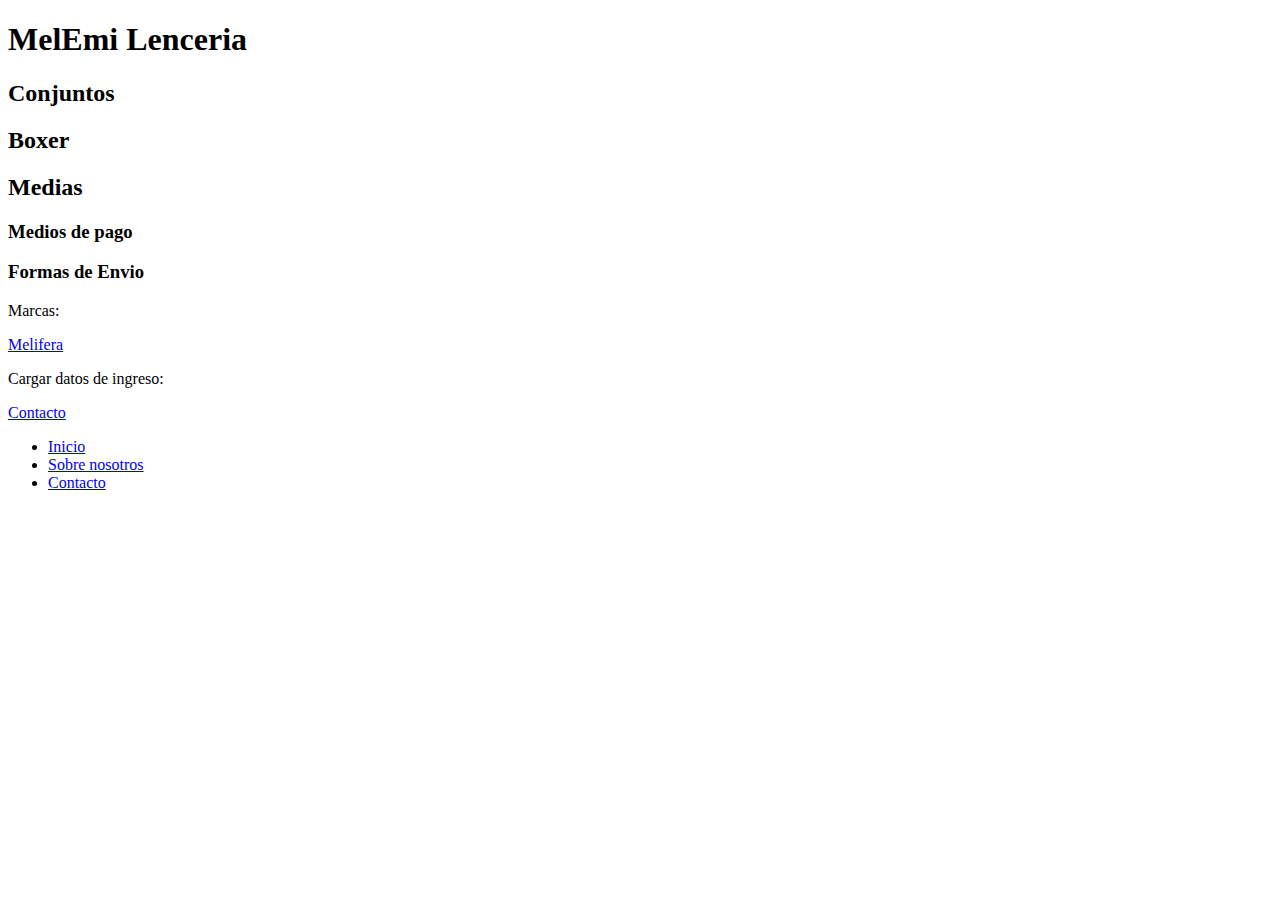
==== index.html @ 90791136 "Add files via upload" ====
<!DOCTYPE html>
<html lang="es">
<head>
    <meta charset="UTF-8">
    <meta name="viewport" content="width=device-width, initial-scale=1.0">
    <title>MelEmi</title>
</head>
<body>
<header>
   <h1>MelEmi Lenceria</h1>
</header>
<main>
   <h2>Conjuntos</h2>  
   <h2>Boxer</h2>
   <h2>Medias</h2>
   <h3>Medios de pago</h3>
   <h3>Formas de Envio</h3>
</main>
    <p>Marcas:</p>
    <a href="https://www.melifera.com.ar/?gad_source=1&gclid=Cj0KCQjw8MG1BhCoARIsAHxSiQkyseUoZ6G9LTawGlNOT5YKdhJdZQABnb0hOhObqnEP-tP_ik5dhqIaAj02EALw_wcB">Melifera</a>
    
    <p>Cargar datos de ingreso:</p>
    <a href="./contact.html">Contacto</a>
    
<footer>
    <nav class="menu">
        <ul>
            <li><a href="#">Inicio</a></li>
            <li><a href="#">Sobre nosotros</a></li>
            <li><a href="#">Contacto</a></li>
        </ul>
    </nav>
</footer>
    
</body>
</html>
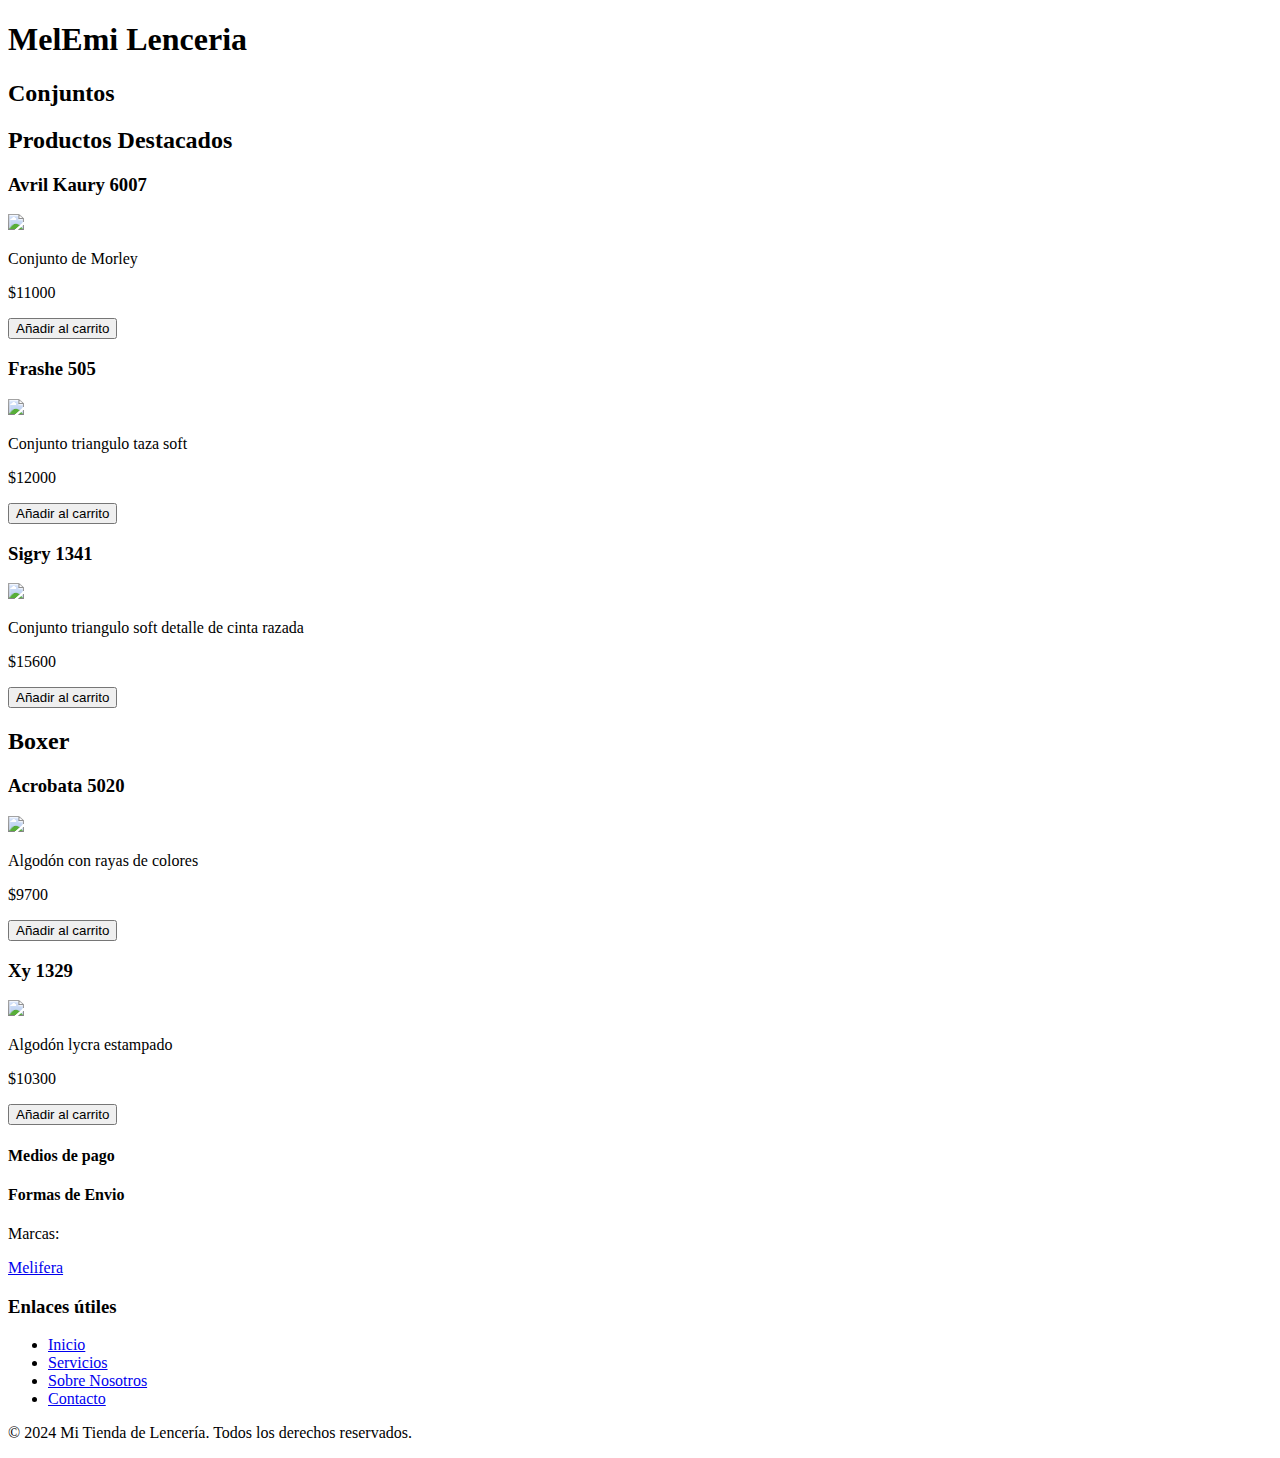
==== commit 9374c839: "Add files via upload" ====
--- a/index.html
+++ b/index.html
@@ -3,33 +3,85 @@
 <head>
     <meta charset="UTF-8">
     <meta name="viewport" content="width=device-width, initial-scale=1.0">
+    <link rel="stylesheet" href="./css/style.css">
     <title>MelEmi</title>
+    <link rel 
 </head>
-<body>
+<body class="cards">
+<main>
 <header>
-   <h1>MelEmi Lenceria</h1>
-</header>
-<main>
-   <h2>Conjuntos</h2>  
+    <h1 class="title">MelEmi Lenceria</h1>
+   
+<section>
+   <h2>Conjuntos</h2> 
+   <h2>Productos Destacados</h2>
+    <div class="product-grid">
+        <div class="product">
+            
+            <h3 class="product">Avril Kaury 6007</h3>
+            <img src="./img/avril kaury 6007.webp" class="logo"> 
+            <p>Conjunto de Morley</p>
+            <p class="price">$11000</p>
+            <button>Añadir al carrito</button>
+        </div>
+        <div>
+            <h3 class="product">Frashe 505</h3>
+   <img src="./img/frashe505.webp" class="logo">
+   <p>Conjunto triangulo taza soft</p>
+   <p class="price">$12000</p>
+   <button>Añadir al carrito</button>
+        </div>
+        <div>
+            <h3 class="product">Sigry 1341</h3>
+   <img src="./img/sigry 134122.jpg" class="logo"/>
+   <p>Conjunto triangulo soft detalle de cinta razada</p>
+   <p class="price">$15600</p>
+   <button>Añadir al carrito</button>    
+        </div>
+        <div> 
+    <!-- Más ofertas -->
+        </div>
+<section>
+    
    <h2>Boxer</h2>
-   <h2>Medias</h2>
-   <h3>Medios de pago</h3>
-   <h3>Formas de Envio</h3>
+   <div>
+   <h3 class="product">Acrobata 5020</h3>
+   <img src="./img/Boxerac5020.jpeg" class="logo">
+   <p>Algodón con rayas de colores</p>
+   <p class="price">$9700</p>
+   <button>Añadir al carrito</button>
+
+   </div>
+   <div>
+    <h3 class="product">Xy 1329</h3>
+   <img src="./img/xy1329.webp" class="logo">
+   <p>Algodón lycra estampado</p>
+   <p class="price">$10300</p>
+   <button>Añadir al carrito</button>
+   
+   </div>
+
+</section>
+   
+   <h4>Medios de pago</h4>
+   <h4>Formas de Envio</h4>
 </main>
     <p>Marcas:</p>
     <a href="https://www.melifera.com.ar/?gad_source=1&gclid=Cj0KCQjw8MG1BhCoARIsAHxSiQkyseUoZ6G9LTawGlNOT5YKdhJdZQABnb0hOhObqnEP-tP_ik5dhqIaAj02EALw_wcB">Melifera</a>
-    
-    <p>Cargar datos de ingreso:</p>
-    <a href="./contact.html">Contacto</a>
-    
-<footer>
-    <nav class="menu">
-        <ul>
-            <li><a href="#">Inicio</a></li>
-            <li><a href="#">Sobre nosotros</a></li>
-            <li><a href="#">Contacto</a></li>
-        </ul>
-    </nav>
+</section>
+</header>
+
+<footer class="footer">
+        <div class="container">
+                <h3>Enlaces útiles</h3>
+                <ul>
+                    <li><a href="#">Inicio</a></li>
+                    <li><a href="#">Servicios</a></li>
+                    <li><a href="#">Sobre Nosotros</a></li>
+                    <li><a href="#">Contacto</a></li>
+                </ul>
+            </div>
+    <p>&copy; 2024 Mi Tienda de Lencería. Todos los derechos reservados.</p>
 </footer>
     
 </body>
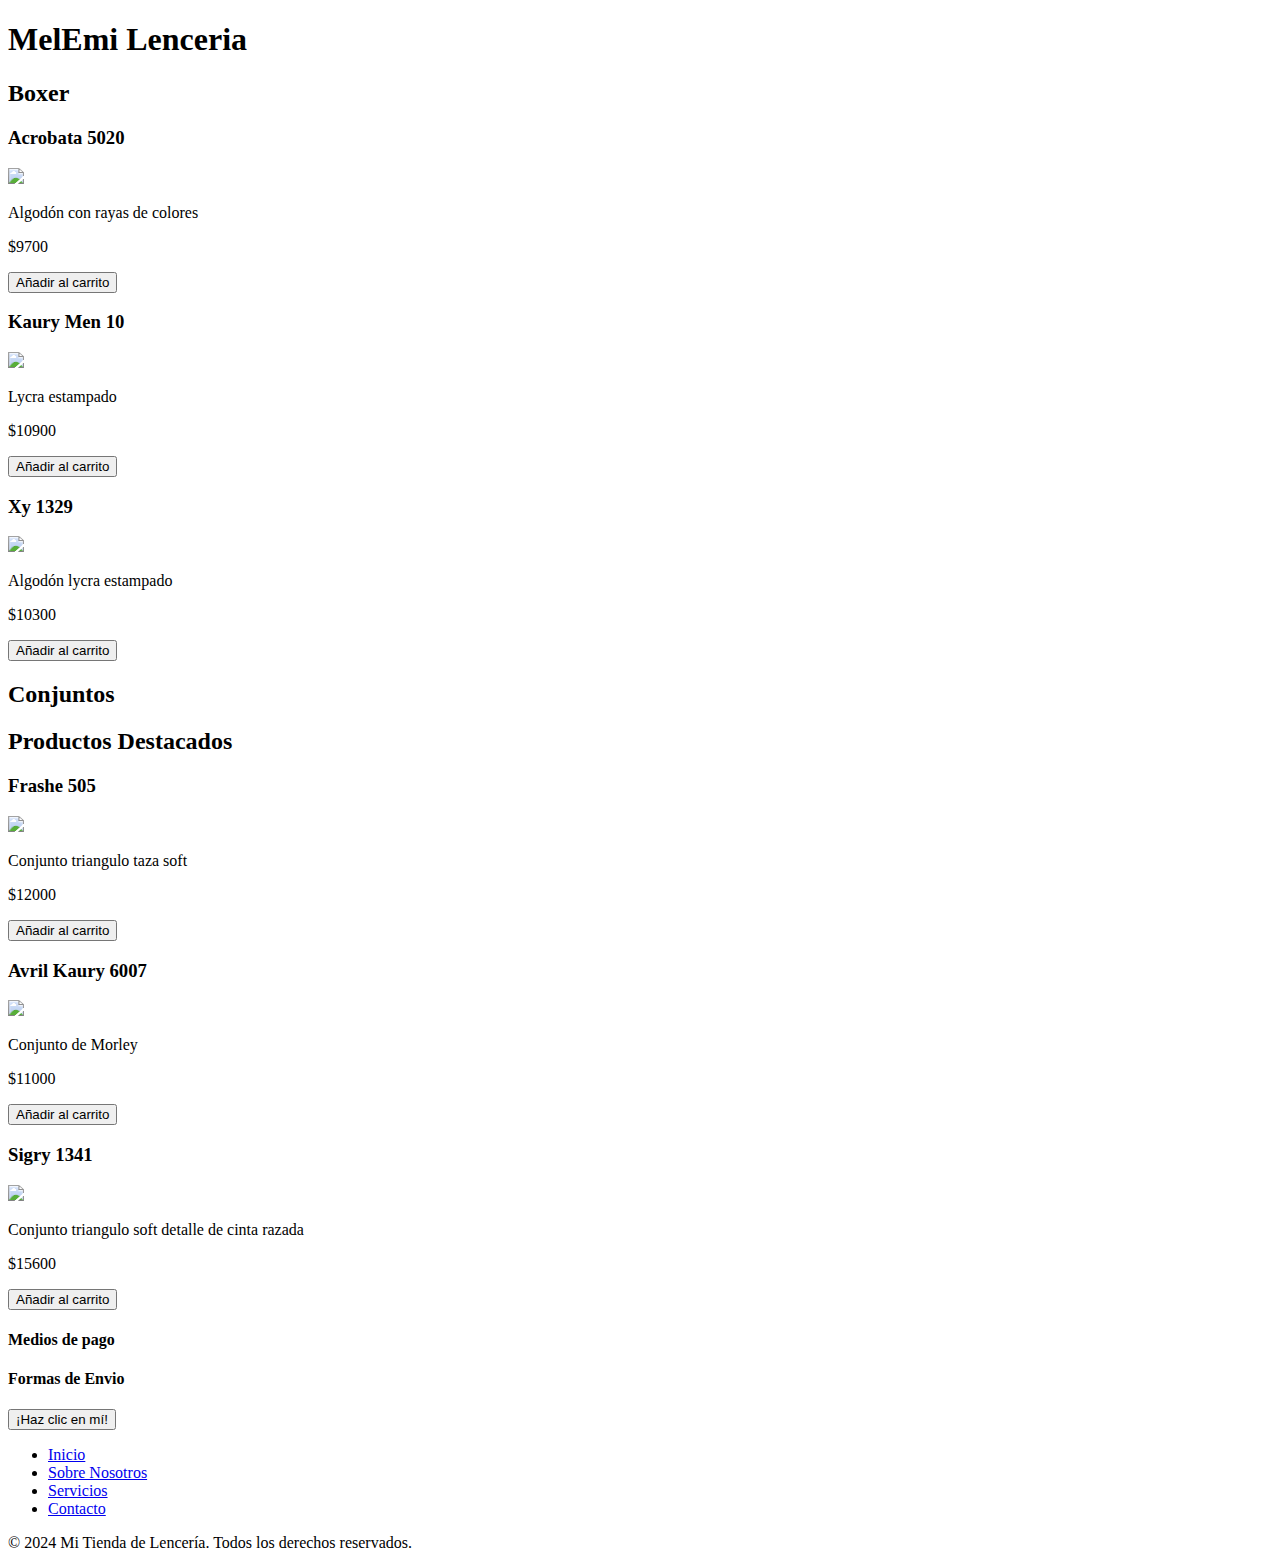
==== commit 4fc122df: "Add files via upload" ====
--- a/index.html
+++ b/index.html
@@ -7,80 +7,99 @@
     <title>MelEmi</title>
     <link rel 
 </head>
-<body class="cards">
+<body>
 <main>
 <header>
     <h1 class="title">MelEmi Lenceria</h1>
    
 <section>
-   <h2>Conjuntos</h2> 
-   <h2>Productos Destacados</h2>
-    <div class="product-grid">
-        <div class="product">
-            
-            <h3 class="product">Avril Kaury 6007</h3>
-            <img src="./img/avril kaury 6007.webp" class="logo"> 
-            <p>Conjunto de Morley</p>
-            <p class="price">$11000</p>
-            <button>Añadir al carrito</button>
-        </div>
-        <div>
-            <h3 class="product">Frashe 505</h3>
-   <img src="./img/frashe505.webp" class="logo">
+
+   <h2>Boxer</h2>
+
+</section>
+
+<section>
+   <section class="cards-container">
+    <article class="card">
+        <h3 class="card-title">Acrobata 5020</h3>
+        <img src="./img/Boxerac5020.jpeg" class="logo-image">
+        <p>Algodón con rayas de colores</p>
+   <p class="price">$9700</p>
+   <button>Añadir al carrito</button>
+    </article>
+
+    <article class="card">
+    <h3 class="card-title">Kaury Men 10</h3>
+   <img src="./img/Kaury MEN 10.jpg" class="logo-image">
+   <p>Lycra estampado</p>
+   <p class="price">$10900</p>
+   <button>Añadir al carrito</button>
+   </article>
+  
+   
+    <article class="card">
+    <h3 class="card-title">Xy 1329</h3>
+   <img src="./img/xy1329.webp" class="logo-image">
+   <p>Algodón lycra estampado</p>
+   <p class="price">$10300</p>
+   <button>Añadir al carrito</button>
+   </article>
+</section>
+   
+
+   <section>
+    <h2>Conjuntos</h2> 
+    <h2>Productos Destacados</h2>
+   </section>
+ 
+   <section>
+   </div>
+   <section class="cards-container">
+    <article class="card">
+        <h3 class="card-title">Frashe 505</h3>
+        <img src="./img/frashe505.webp" class="logo-image">
    <p>Conjunto triangulo taza soft</p>
    <p class="price">$12000</p>
    <button>Añadir al carrito</button>
-        </div>
-        <div>
-            <h3 class="product">Sigry 1341</h3>
-   <img src="./img/sigry 134122.jpg" class="logo"/>
+    </article>
+    
+    <article class="card">
+        <h3 class="card-title">Avril Kaury 6007</h3>
+        <img src="./img/avril kaury 6007.webp" class="logo-image">
+        <p>Conjunto de Morley</p>
+            <p class="price">$11000</p>
+            <button>Añadir al carrito</button> 
+    </article>
+    
+    <article class="card">
+        <h3 class="card-title">Sigry 1341</h3>
+        <img src="./img/sigry 134122.jpg" class="logo-image"/>
    <p>Conjunto triangulo soft detalle de cinta razada</p>
    <p class="price">$15600</p>
-   <button>Añadir al carrito</button>    
-        </div>
-        <div> 
-    <!-- Más ofertas -->
-        </div>
-<section>
-    
-   <h2>Boxer</h2>
-   <div>
-   <h3 class="product">Acrobata 5020</h3>
-   <img src="./img/Boxerac5020.jpeg" class="logo">
-   <p>Algodón con rayas de colores</p>
-   <p class="price">$9700</p>
-   <button>Añadir al carrito</button>
-
-   </div>
-   <div>
-    <h3 class="product">Xy 1329</h3>
-   <img src="./img/xy1329.webp" class="logo">
-   <p>Algodón lycra estampado</p>
-   <p class="price">$10300</p>
-   <button>Añadir al carrito</button>
-   
-   </div>
+   <button>Añadir al carrito</button>  
+    </article>
 
 </section>
    
    <h4>Medios de pago</h4>
    <h4>Formas de Envio</h4>
+   <p><button class="animated-button">¡Haz clic en mí!</button></p>
+
+
+   
 </main>
-    <p>Marcas:</p>
-    <a href="https://www.melifera.com.ar/?gad_source=1&gclid=Cj0KCQjw8MG1BhCoARIsAHxSiQkyseUoZ6G9LTawGlNOT5YKdhJdZQABnb0hOhObqnEP-tP_ik5dhqIaAj02EALw_wcB">Melifera</a>
-</section>
 </header>
 
 <footer class="footer">
         <div class="container">
-                <h3>Enlaces útiles</h3>
-                <ul>
-                    <li><a href="#">Inicio</a></li>
-                    <li><a href="#">Servicios</a></li>
-                    <li><a href="#">Sobre Nosotros</a></li>
-                    <li><a href="#">Contacto</a></li>
+            <nav>
+                <ul class="menu">
+                    <li><a href="#home">Inicio</a></li>
+                    <li><a href="#about">Sobre Nosotros</a></li>
+                    <li><a href="#services">Servicios</a></li>
+                    <li><a href="#contact">Contacto</a></li>
                 </ul>
-            </div>
+            </nav>
     <p>&copy; 2024 Mi Tienda de Lencería. Todos los derechos reservados.</p>
 </footer>
     
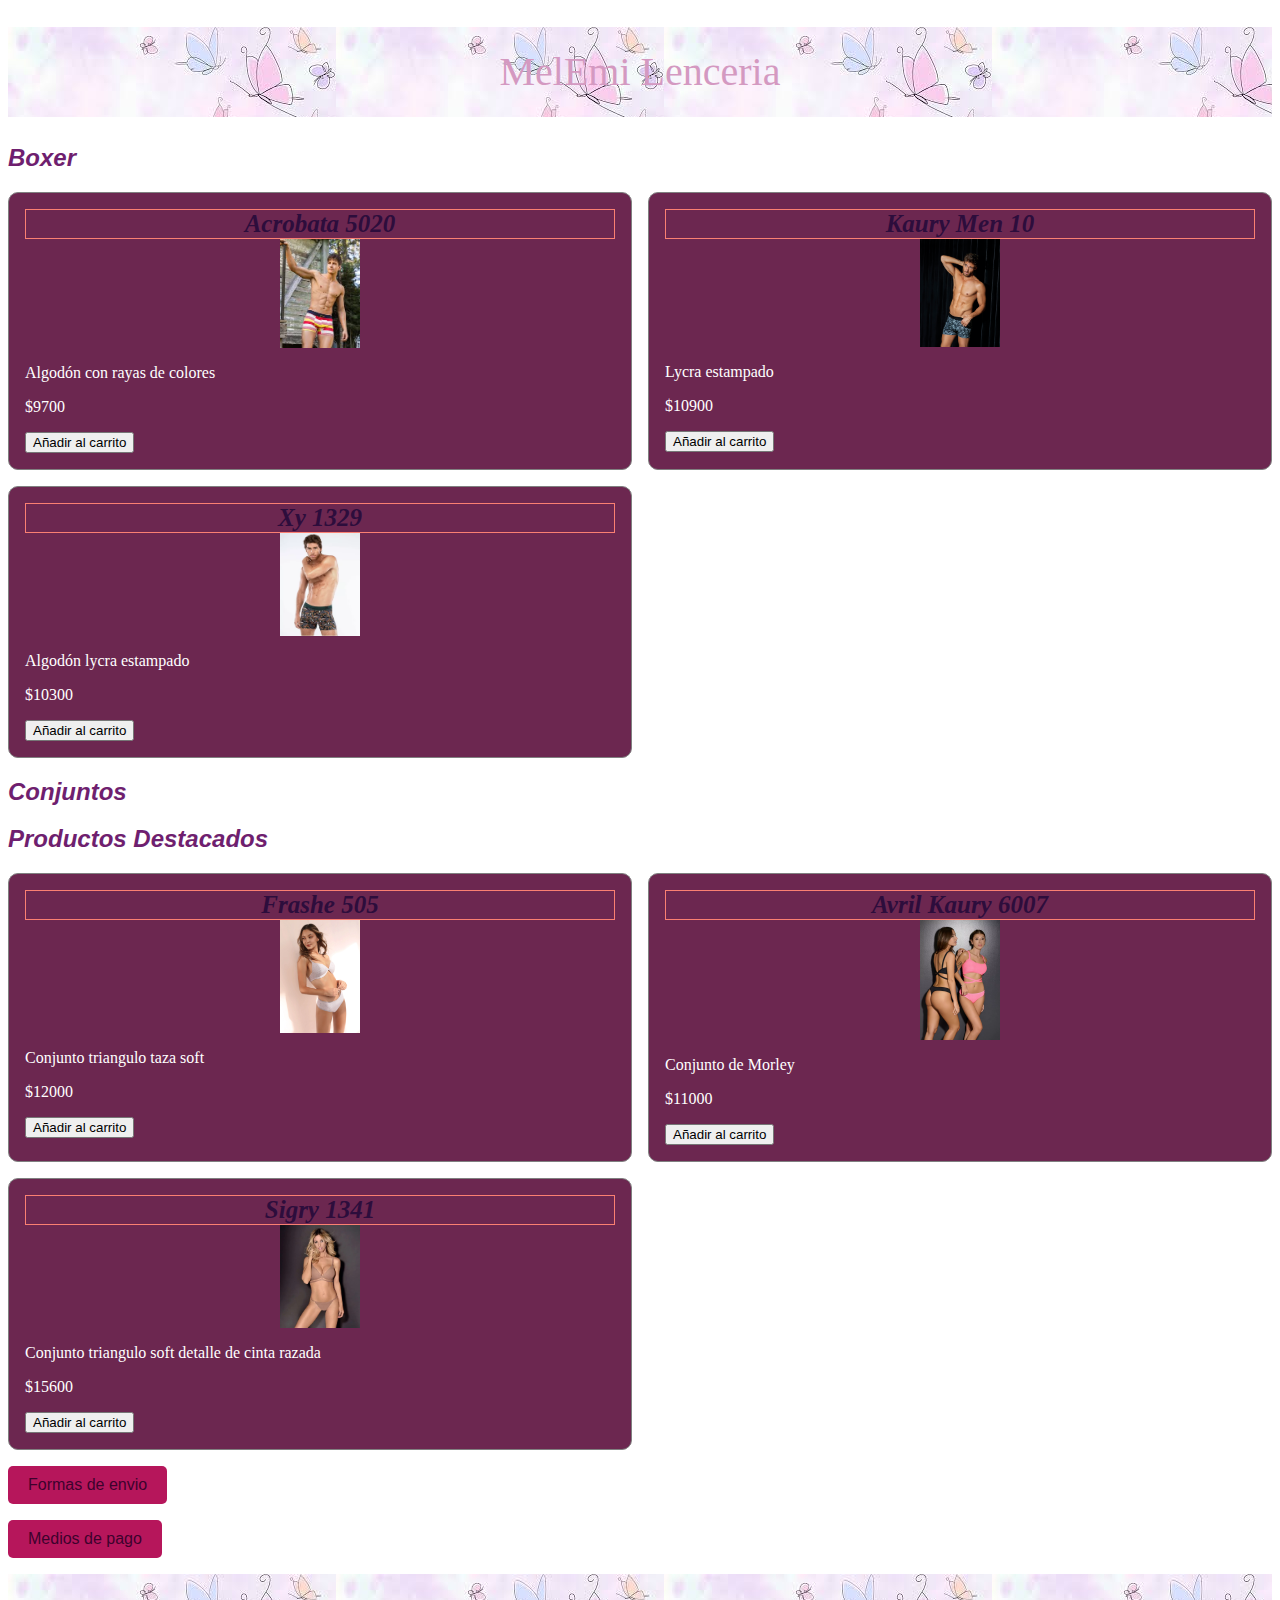
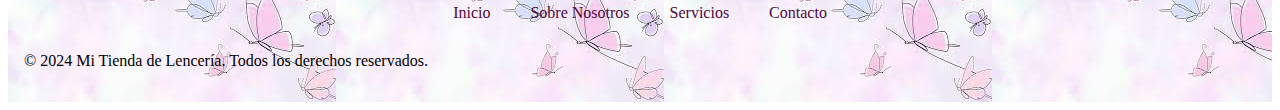
==== commit 3475ce07: "Add files via upload" ====
--- a/index.html
+++ b/index.html
@@ -81,10 +81,8 @@
 
 </section>
    
-   <h4>Medios de pago</h4>
-   <h4>Formas de Envio</h4>
-   <p><button class="animated-button">¡Haz clic en mí!</button></p>
-
+   <p><button class="animated-button">Formas de envio</button></p>
+   <p><button class="animated-button">Medios de pago</button></p>
 
    
 </main>
--- a/css/style.css
+++ b/css/style.css
@@ -0,0 +1,160 @@
+
+
+.body{
+    background-color: rgb(244, 209, 241);
+}
+
+
+
+h1{
+    font-family: fantasy;
+    font-size: 40px;
+    font-weight: 100;
+    color: rgb(212, 153, 193)
+   }
+
+h1{
+    display: grid;
+    place-items: center; /* Centra el contenido tanto vertical como horizontalmente */
+    height: 10vh;   
+}
+
+
+h2{
+    color: rgb(111, 31, 111);
+    font-family: 'Franklin Gothic Medium', 'Arial Narrow', Arial, sans-serif;
+    font-style: oblique;
+}
+
+
+h3{
+    color: rgb(45, 13, 60);
+    font-style: oblique;
+    font-size: 16px;
+    border:1px solid salmon;
+    margin:auto;
+    padding: 0p 1em 0px 1em;
+}
+
+
+.logo-image {
+    width: 80px; /* Ajusta el tamaño de la imagen */
+    height: auto; /* Mantiene la relación de aspecto de la imagen */
+    display: block; /* Elimina el espacio en línea debajo de la imagen */
+    margin: 0 auto; /* Centra la imagen en su contenedor */
+}
+
+.product {
+    font-family: fantasy;
+    font-size: small;
+    border:1px;
+    padding: auto;
+    font-style: oblique;
+    }
+
+/* Estilos específicos para pantallas grandes */
+@media (min-width: 601px) {
+    header nav ul {
+        justify-content: flex-end;
+    }
+    
+.container {
+        padding-top: 1em;
+        padding-right: 1em;
+        padding-bottom: 1em;
+        padding-left: 1em;
+    }
+    
+.container {
+    background-image: url("../img/fondo\ si.jpeg");
+}
+}
+
+.title {
+    background-image: url("../img/fondo\ si.jpeg");
+}
+
+.li{
+    list-style-type: none;
+    padding: 0;
+    display: flex;
+}
+
+.li{
+border: 1px solid rgb(11, 9, 11);
+    padding: 1em;
+}
+
+.card{
+    background-color: rgb(108, 39, 80);
+    color: white;
+    padding: 1em;
+    border: 1px solid grey;
+    border-radius: 10px;
+}
+.card-title{
+    font-size: 25px;
+    text-align: center;
+    font-family: Georgia, 'Times New Roman', Times, serif;
+}
+.card-description{
+    font-size: 18px;
+    text-align: left;
+    font-family: Georgia, 'Times New Roman', Times, serif;
+}
+
+.cards-container{
+    display: grid;
+    gap: 1em;
+}
+
+/* Estilos específicos para pantallas grandes */
+@media(min-width: 720px){
+    .cards-container{
+        grid-template-columns: 1fr 1fr;
+    }
+    .title-cards-container{
+        grid-column-start: 1;
+        grid-column-end: 3;
+    }
+
+    .menu {
+        list-style: none;
+        padding: 0;
+        margin: 0;
+        display: flex;
+        justify-content: center;
+    }
+    
+    .menu li {
+        margin: 0;
+    }
+    
+    .menu a {
+        display: block;
+        padding: 14px 20px;
+        color: rgb(80, 9, 61);
+        text-decoration: none;
+        transition: background-color 0.3s ease;
+    }
+    
+    /* Efecto hover */
+    .menu a:hover {
+        background-color: #370337;
+    }
+
+    .animated-button {
+        padding: 10px 20px;
+        font-size: 16px;
+        color: #3d022d;
+        background-color: #b6165b;
+        border: none;
+        border-radius: 5px;
+        cursor: pointer;
+        outline: none;
+        transition: transform 0.5s ease;
+    }
+
+    .animated-button:hover {
+        transform: translateX(20px);
+    }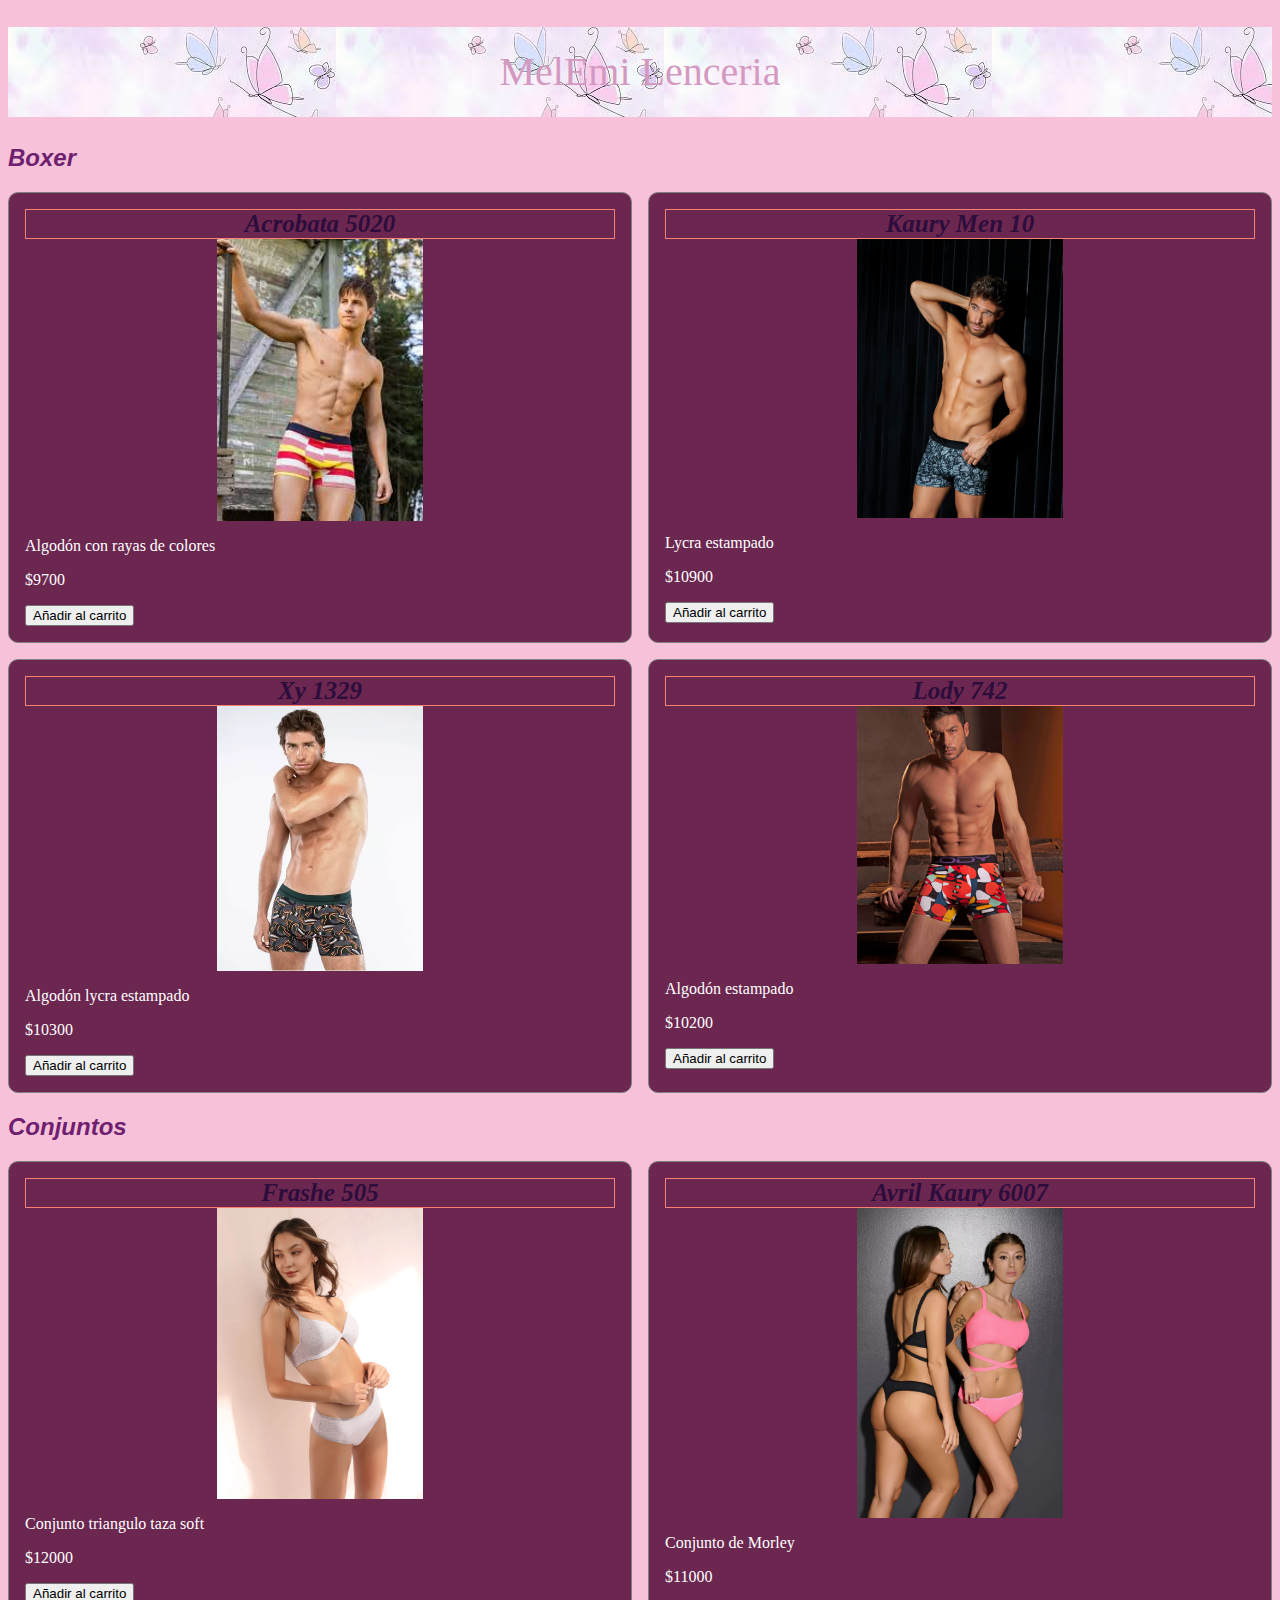
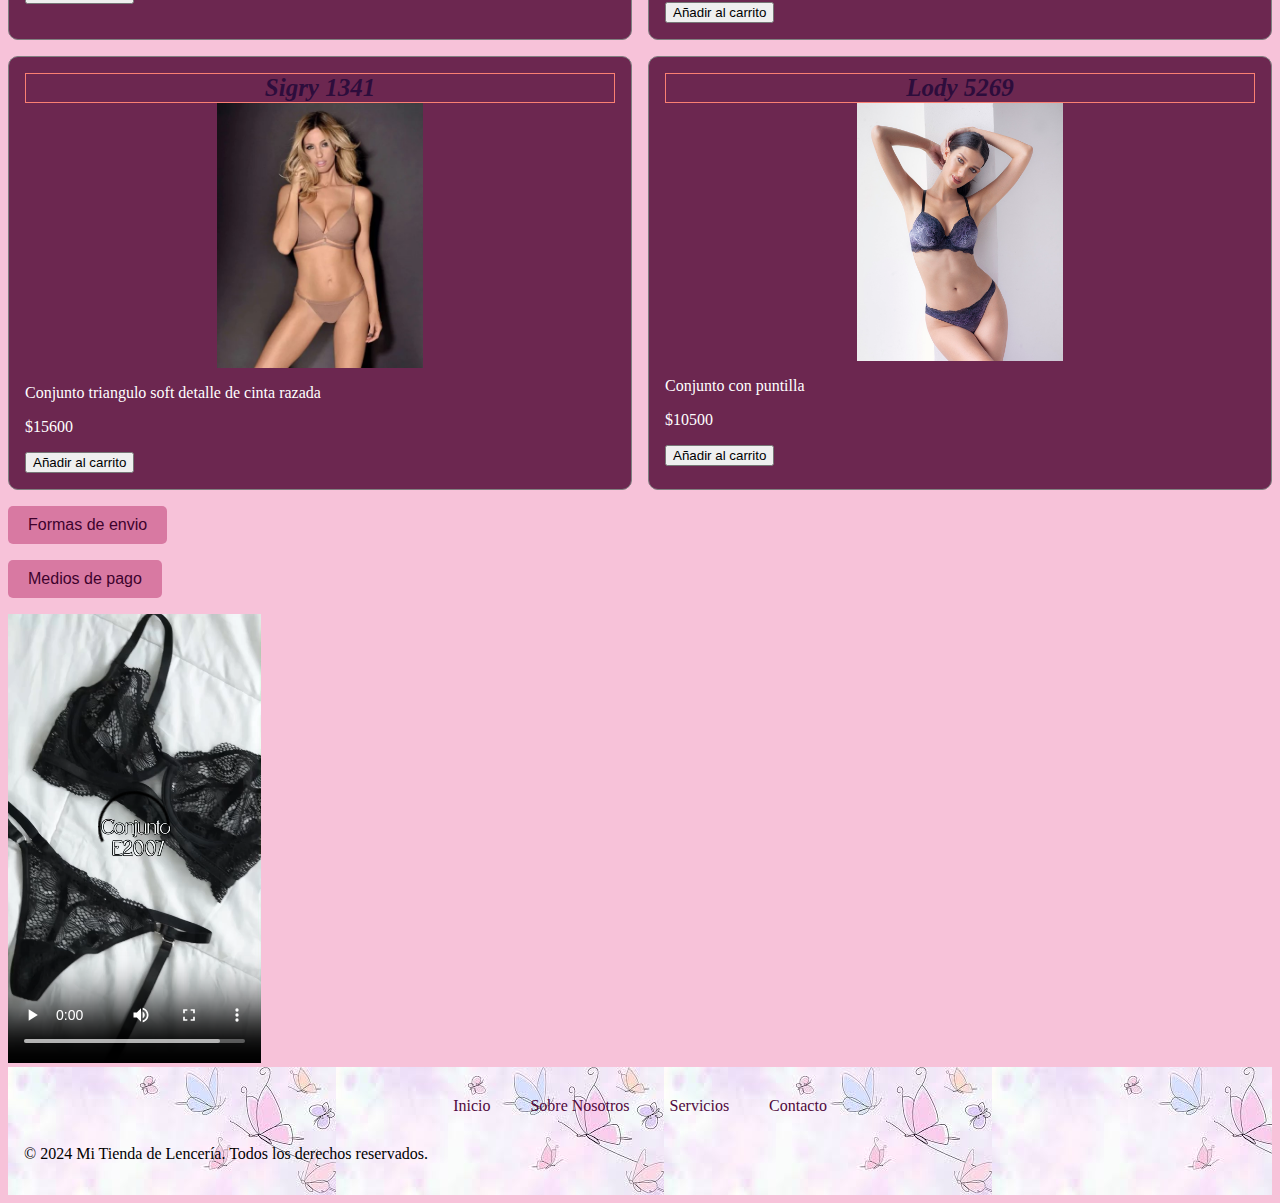
==== commit 5d40a8ac: "Add files via upload" ====
--- a/index.html
+++ b/index.html
@@ -44,12 +44,20 @@
    <p class="price">$10300</p>
    <button>Añadir al carrito</button>
    </article>
+
+    <article class="card">
+        <h3 class="card-title">Lody 742</h3>
+        <img src= "img/lody742.jpg" class="logo-image">
+        <p>Algodón estampado</p>
+   <p class="price">$10200</p>
+   <button>Añadir al carrito</button>
+    </article>
+    
 </section>
    
 
-   <section>
+<section>
     <h2>Conjuntos</h2> 
-    <h2>Productos Destacados</h2>
    </section>
  
    <section>
@@ -79,11 +87,39 @@
    <button>Añadir al carrito</button>  
     </article>
 
+    <article class="card">
+        <h3 class="card-title">Lody 5269</h3>
+        <img src="./img/Lody5269.jpg" class="logo-image">
+        <p>Conjunto con puntilla</p>
+            <p class="price">$10500</p>
+            <button>Añadir al carrito</button> 
+    </article>
+
 </section>
    
    <p><button class="animated-button">Formas de envio</button></p>
    <p><button class="animated-button">Medios de pago</button></p>
 
+<section>
+<video width="360" height="360" controls loop>
+    <source src="vid/Andresa.mp4" type="video/mp4">
+</video>
+
+<title>Reproductor de Video</title>
+    <style>
+        .video-container {
+            max-width: 20%; /* Ajusta el ancho al contenedor padre */
+            height: auto; /* Mantiene la relación de aspecto */
+            display: flex;
+            justify-content: center; /* Centra el video horizontalmente */
+        }
+
+        video {
+            width: 20%; /* Ajusta el ancho al contenedor */
+            height: auto; /* Mantiene la relación de aspecto */
+        }
+    </style>
+    </section>
    
 </main>
 </header>
@@ -100,6 +136,8 @@
             </nav>
     <p>&copy; 2024 Mi Tienda de Lencería. Todos los derechos reservados.</p>
 </footer>
+
+<script src="./js/javascript.js"></script>
     
 </body>
 </html>--- a/css/style.css
+++ b/css/style.css
@@ -1,10 +1,7 @@
 
-
-.body{
-    background-color: rgb(244, 209, 241);
+body {
+    background-color: hsla(334, 77%, 73%, 0.5); /* Azul con 50% de opacidad */
 }
-
-
 
 h1{
     font-family: fantasy;
@@ -38,11 +35,12 @@
 
 
 .logo-image {
-    width: 80px; /* Ajusta el tamaño de la imagen */
+    width: 35%; /* Ajusta el tamaño de la imagen */
     height: auto; /* Mantiene la relación de aspecto de la imagen */
     display: block; /* Elimina el espacio en línea debajo de la imagen */
     margin: 0 auto; /* Centra la imagen en su contenedor */
 }
+
 
 .product {
     font-family: fantasy;
@@ -57,6 +55,7 @@
     header nav ul {
         justify-content: flex-end;
     }
+}
     
 .container {
         padding-top: 1em;
@@ -68,7 +67,7 @@
 .container {
     background-image: url("../img/fondo\ si.jpeg");
 }
-}
+
 
 .title {
     background-image: url("../img/fondo\ si.jpeg");
@@ -109,10 +108,11 @@
 }
 
 /* Estilos específicos para pantallas grandes */
-@media(min-width: 720px){
-    .cards-container{
+@media (min-width: 720px) {
+    .cards-container {
         grid-template-columns: 1fr 1fr;
     }
+}
     .title-cards-container{
         grid-column-start: 1;
         grid-column-end: 3;
@@ -147,7 +147,7 @@
         padding: 10px 20px;
         font-size: 16px;
         color: #3d022d;
-        background-color: #b6165b;
+        background-color: #d879a2;
         border: none;
         border-radius: 5px;
         cursor: pointer;
@@ -157,4 +157,5 @@
 
     .animated-button:hover {
         transform: translateX(20px);
-    }+    }
+
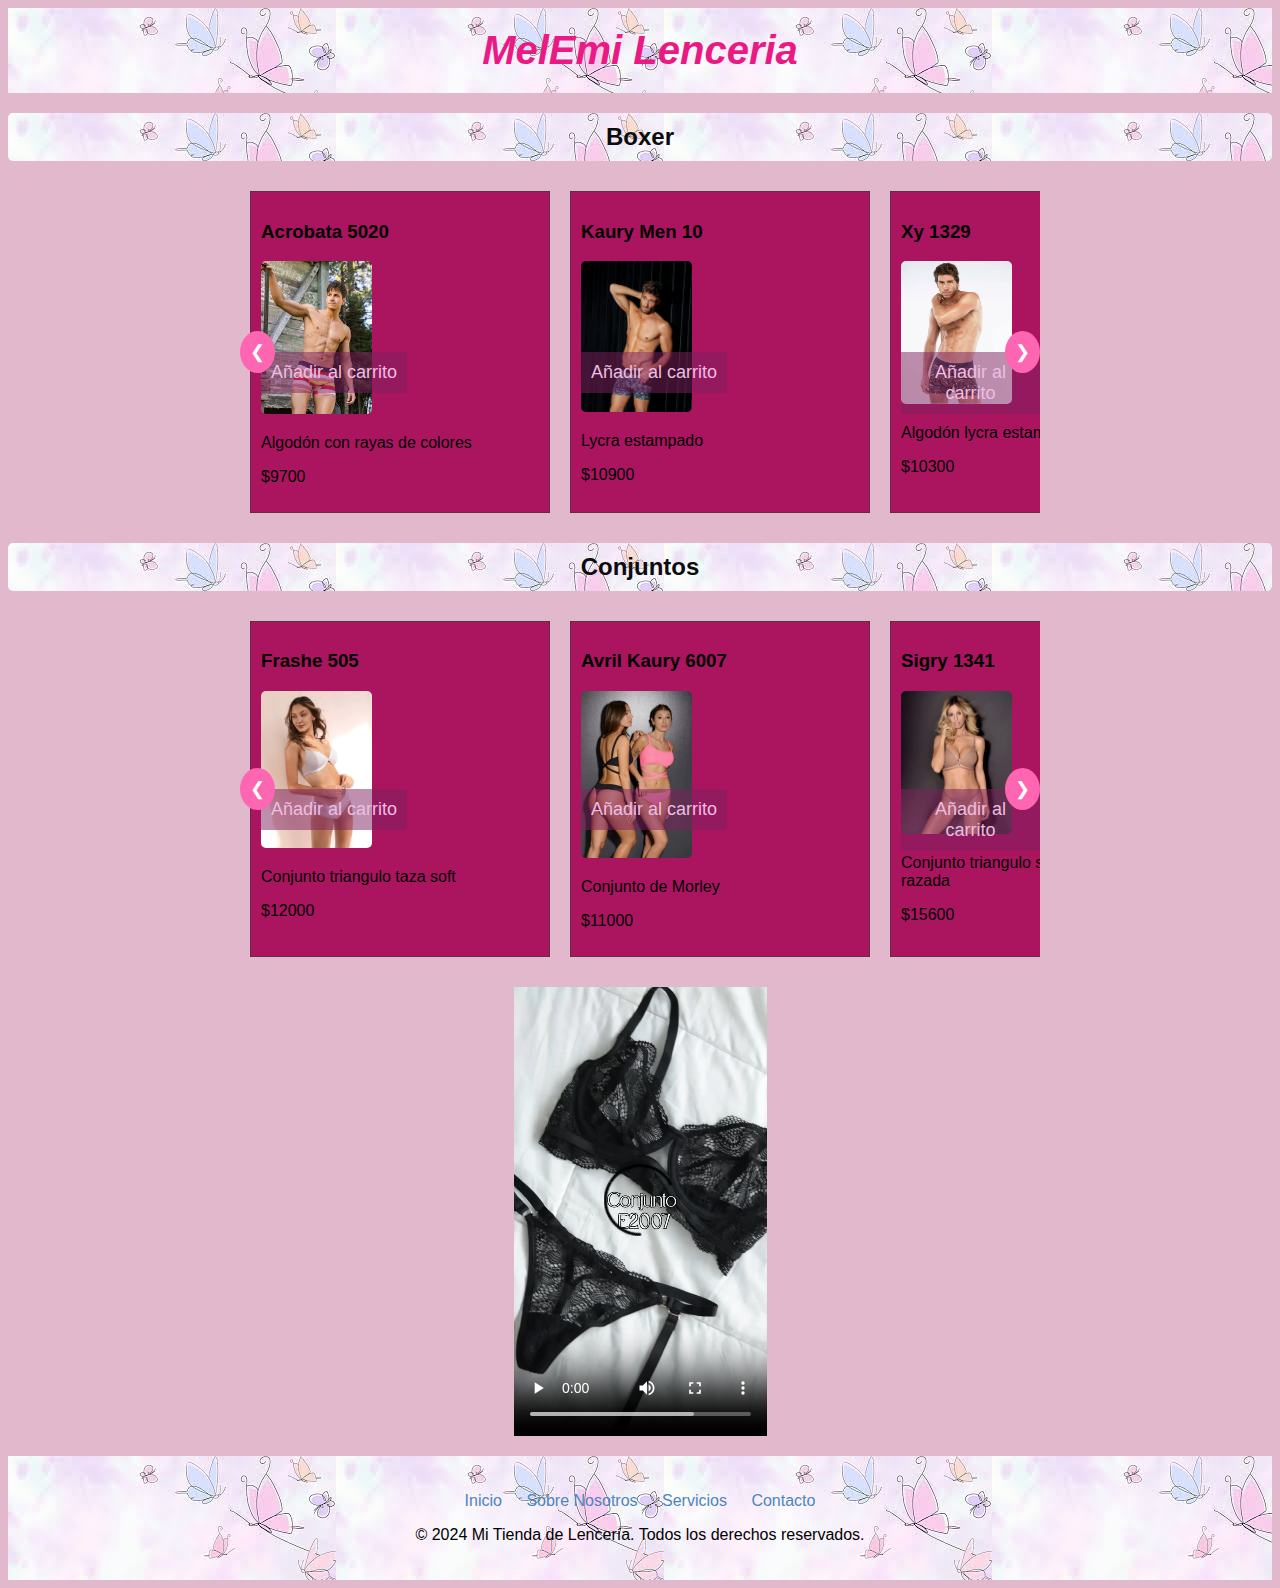
==== commit d55d2737: "Add files via upload" ====
--- a/index.html
+++ b/index.html
@@ -5,126 +5,108 @@
     <meta name="viewport" content="width=device-width, initial-scale=1.0">
     <link rel="stylesheet" href="./css/style.css">
     <title>MelEmi</title>
-    <link rel 
 </head>
 <body>
-<main>
-<header>
-    <h1 class="title">MelEmi Lenceria</h1>
-   
-<section>
+    <main>
+        <header>
+            <h1 class="title">MelEmi Lenceria</h1>
+        </header>
 
-   <h2>Boxer</h2>
+        <section>
+            <h2>Boxer</h2>
+        </section>
 
-</section>
+        
+        <div class="carousel" id="carousel1">
+            <button class="prev" onclick="moveSlide(-1, 'carousel1')">&#10094;</button>
+            <div class="carousel-container">
+                <div class="carousel-items">
+                    <article class="card">
+                        <h3 class="card-title">Acrobata 5020</h3>
+                        <img src="./img/Boxerac5020.jpeg" class="logo-image">
+                        <p>Algodón con rayas de colores</p>
+                        <p class="price">$9700</p>
+                        <button>Añadir al carrito</button>
+                    </article>
+                    <article class="card">
+                        <h3 class="card-title">Kaury Men 10</h3>
+                        <img src="./img/Kaury MEN 10.jpg" class="logo-image">
+                        <p>Lycra estampado</p>
+                        <p class="price">$10900</p>
+                        <button>Añadir al carrito</button>
+                    </article>
+                    <article class="card">
+                        <h3 class="card-title">Xy 1329</h3>
+                        <img src="./img/xy1329.webp" class="logo-image">
+                        <p>Algodón lycra estampado</p>
+                        <p class="price">$10300</p>
+                        <button>Añadir al carrito</button>
+                    </article>
+                    <article class="card">
+                        <h3 class="card-title">Lody 742</h3>
+                        <img src="img/lody742.jpg" class="logo-image">
+                        <p>Algodón estampado</p>
+                        <p class="price">$10200</p>
+                        <button>Añadir al carrito</button>
+                    </article>
+                </div>
+            </div>
+            <button class="next" onclick="moveSlide(1, 'carousel1')">&#10095;</button>
+        </div>
 
-<section>
-   <section class="cards-container">
-    <article class="card">
-        <h3 class="card-title">Acrobata 5020</h3>
-        <img src="./img/Boxerac5020.jpeg" class="logo-image">
-        <p>Algodón con rayas de colores</p>
-   <p class="price">$9700</p>
-   <button>Añadir al carrito</button>
-    </article>
+        <section>
+            <h2>Conjuntos</h2> 
+        </section>
 
-    <article class="card">
-    <h3 class="card-title">Kaury Men 10</h3>
-   <img src="./img/Kaury MEN 10.jpg" class="logo-image">
-   <p>Lycra estampado</p>
-   <p class="price">$10900</p>
-   <button>Añadir al carrito</button>
-   </article>
-  
-   
-    <article class="card">
-    <h3 class="card-title">Xy 1329</h3>
-   <img src="./img/xy1329.webp" class="logo-image">
-   <p>Algodón lycra estampado</p>
-   <p class="price">$10300</p>
-   <button>Añadir al carrito</button>
-   </article>
+        
+        <div class="carousel" id="carousel2">
+            <button class="prev" onclick="moveSlide(-1, 'carousel2')">&#10094;</button>
+            <div class="carousel-container">
+                <div class="carousel-items">
+                    <article class="card">
+                        <h3 class="card-title">Frashe 505</h3>
+                        <img src="./img/frashe505.webp" class="logo-image">
+                        <p>Conjunto triangulo taza soft</p>
+                        <p class="price">$12000</p>
+                        <button>Añadir al carrito</button>
+                    </article>
+                    <article class="card">
+                        <h3 class="card-title">Avril Kaury 6007</h3>
+                        <img src="./img/avril kaury 6007.webp" class="logo-image">
+                        <p>Conjunto de Morley</p>
+                        <p class="price">$11000</p>
+                        <button>Añadir al carrito</button>
+                    </article>
+                    <article class="card">
+                        <h3 class="card-title">Sigry 1341</h3>
+                        <img src="./img/sigry 134122.jpg" class="logo-image"/>
+                        <p>Conjunto triangulo soft detalle de cinta razada</p>
+                        <p class="price">$15600</p>
+                        <button>Añadir al carrito</button>
+                    </article>
+                    <article class="card">
+                        <h3 class="card-title">Lody 5269</h3>
+                        <img src="./img/Lody5269.jpg" class="logo-image">
+                        <p>Conjunto con puntilla</p>
+                        <p class="price">$10500</p>
+                        <button>Añadir al carrito</button>
+                    </article>
+                </div>
+            </div>
+            <button class="next" onclick="moveSlide(1, 'carousel2')">&#10095;</button>
+        </div>
+        
 
-    <article class="card">
-        <h3 class="card-title">Lody 742</h3>
-        <img src= "img/lody742.jpg" class="logo-image">
-        <p>Algodón estampado</p>
-   <p class="price">$10200</p>
-   <button>Añadir al carrito</button>
-    </article>
-    
-</section>
-   
+        <section>
+            <div class="video-container">
+                <video width="360" height="360" controls loop>
+                    <source src="vid/Andresa.mp4" type="video/mp4">
+                </video>
+            </div>
+        </section>
+    </main>
 
-<section>
-    <h2>Conjuntos</h2> 
-   </section>
- 
-   <section>
-   </div>
-   <section class="cards-container">
-    <article class="card">
-        <h3 class="card-title">Frashe 505</h3>
-        <img src="./img/frashe505.webp" class="logo-image">
-   <p>Conjunto triangulo taza soft</p>
-   <p class="price">$12000</p>
-   <button>Añadir al carrito</button>
-    </article>
-    
-    <article class="card">
-        <h3 class="card-title">Avril Kaury 6007</h3>
-        <img src="./img/avril kaury 6007.webp" class="logo-image">
-        <p>Conjunto de Morley</p>
-            <p class="price">$11000</p>
-            <button>Añadir al carrito</button> 
-    </article>
-    
-    <article class="card">
-        <h3 class="card-title">Sigry 1341</h3>
-        <img src="./img/sigry 134122.jpg" class="logo-image"/>
-   <p>Conjunto triangulo soft detalle de cinta razada</p>
-   <p class="price">$15600</p>
-   <button>Añadir al carrito</button>  
-    </article>
-
-    <article class="card">
-        <h3 class="card-title">Lody 5269</h3>
-        <img src="./img/Lody5269.jpg" class="logo-image">
-        <p>Conjunto con puntilla</p>
-            <p class="price">$10500</p>
-            <button>Añadir al carrito</button> 
-    </article>
-
-</section>
-   
-   <p><button class="animated-button">Formas de envio</button></p>
-   <p><button class="animated-button">Medios de pago</button></p>
-
-<section>
-<video width="360" height="360" controls loop>
-    <source src="vid/Andresa.mp4" type="video/mp4">
-</video>
-
-<title>Reproductor de Video</title>
-    <style>
-        .video-container {
-            max-width: 20%; /* Ajusta el ancho al contenedor padre */
-            height: auto; /* Mantiene la relación de aspecto */
-            display: flex;
-            justify-content: center; /* Centra el video horizontalmente */
-        }
-
-        video {
-            width: 20%; /* Ajusta el ancho al contenedor */
-            height: auto; /* Mantiene la relación de aspecto */
-        }
-    </style>
-    </section>
-   
-</main>
-</header>
-
-<footer class="footer">
+    <footer class="footer">
         <div class="container">
             <nav>
                 <ul class="menu">
@@ -134,10 +116,11 @@
                     <li><a href="#contact">Contacto</a></li>
                 </ul>
             </nav>
-    <p>&copy; 2024 Mi Tienda de Lencería. Todos los derechos reservados.</p>
-</footer>
+            <p>&copy; 2024 Mi Tienda de Lencería. Todos los derechos reservados.</p>
+        </div>
 
-<script src="./js/javascript.js"></script>
-    
+    </footer>
+
+    <script src="./js/javascript.js"></script>
 </body>
-</html>+</html>
--- a/css/style.css
+++ b/css/style.css
@@ -1,161 +1,223 @@
 
 body {
-    background-color: hsla(334, 77%, 73%, 0.5); /* Azul con 50% de opacidad */
-}
-
-h1{
-    font-family: fantasy;
-    font-size: 40px;
-    font-weight: 100;
-    color: rgb(212, 153, 193)
-   }
-
-h1{
-    display: grid;
-    place-items: center; /* Centra el contenido tanto vertical como horizontalmente */
-    height: 10vh;   
-}
-
-
-h2{
-    color: rgb(111, 31, 111);
-    font-family: 'Franklin Gothic Medium', 'Arial Narrow', Arial, sans-serif;
+    font-family: Verdana, Geneva, Tahoma, sans-serif;
+    margin: 100;
+    padding: 100;
+    background-color: #e2b8cd;
+}
+
+
+
+header {
+    background-image: url('../img/fondo\ si.jpeg'); 
+    padding: 20px;
+    text-align: center;
+}
+
+.title {
+    color: rgb(234, 26, 133); 
     font-style: oblique;
-}
-
-
-h3{
-    color: rgb(45, 13, 60);
-    font-style: oblique;
-    font-size: 16px;
-    border:1px solid salmon;
-    margin:auto;
-    padding: 0p 1em 0px 1em;
-}
-
+    font-family: Impact, Haettenschweiler, 'Arial Narrow Bold', sans-serif;
+    font-size: 2.5em;
+    margin: 0;
+}
+
+
+h2 {
+    background-image: url(../img/fondo\ si.jpeg); 
+    color: #0d0c0c;
+    padding: 10px;
+    margin: 20px 0;
+    text-align: center;
+    border-radius: 5px; 
+}
+
+
+.carousel {
+    position: relative;
+    max-width: 10%;
+    margin: 20px auto;
+    overflow: hidden;
+}
+
+.carousel-container {
+    display: flex;
+    overflow: hidden;
+}
+
+.carousel-items {
+    display: flex;
+    transition: transform 0.5s ease;
+}
+
+.card {
+    flex: 40%;
+    box-sizing: border-box;
+    padding: 10px;
+}
 
 .logo-image {
-    width: 35%; /* Ajusta el tamaño de la imagen */
-    height: auto; /* Mantiene la relación de aspecto de la imagen */
-    display: block; /* Elimina el espacio en línea debajo de la imagen */
-    margin: 0 auto; /* Centra la imagen en su contenedor */
-}
-
-
-.product {
-    font-family: fantasy;
-    font-size: small;
-    border:1px;
-    padding: auto;
-    font-style: oblique;
-    }
-
-/* Estilos específicos para pantallas grandes */
-@media (min-width: 601px) {
-    header nav ul {
-        justify-content: flex-end;
-    }
-}
-    
-.container {
-        padding-top: 1em;
-        padding-right: 1em;
-        padding-bottom: 1em;
-        padding-left: 1em;
-    }
-    
-.container {
-    background-image: url("../img/fondo\ si.jpeg");
-}
-
-
-.title {
-    background-image: url("../img/fondo\ si.jpeg");
-}
-
-.li{
-    list-style-type: none;
+    max-width: 40%;
+    border-radius: 5px;
+}
+
+
+.prev, .next {
+    background-color: #ff66b2; 
+    color: white;
+    border: none;
+    padding: 10px;
+    cursor: pointer;
+    position: absolute;
+    top: 50%;
+    transform: translateY(-50%);
+    z-index: 100;
+    border-radius: 50%;
+}
+
+.prev {
+    left: 10px;
+}
+
+.next {
+    right: 10px;
+}
+
+
+
+.animated-button:hover {
+    background-color: #ff3399;
+}
+
+
+
+.video-container {
+    text-align: center;
+    margin: 20px 0;
+}
+
+
+.footer {
+    background-color: #ff66b2;
+    color: white;
+    padding: 20px;
+    text-align: center;
+}
+
+.menu {
+    list-style: none;
+}
+
+.menu li {
+    display: inline;
+    margin: 0 10px;
+}
+
+.menu a {
+    color: white;
+    text-decoration: none;
+}
+
+.menu a:hover {
+    text-decoration: underline;
+}
+
+.carousel {
+    position: relative;
+    max-width: 800px;
+    margin: auto;
+    overflow: hidden;
+    display: flex;
+    align-items: center;
+    margin-bottom: 20px;
+}
+
+.carousel-container {
+    overflow: hidden;
+    width: 100%;
+}
+
+.carousel-items {
+    display: flex;
+    transition: transform 0.5s ease;
+}
+
+.card {
+    min-width: 300px;
+    box-sizing: border-box;
+    margin: 10px;
+    border: 1px solid #5b2f44;
+    padding: 10px;
+    background-color: #ab1560;
+   
+}
+
+
+.logo-image {
+    width: 100%;
+    height: auto;
+}
+
+button {
+    position: absolute;
+    top: 50%;
+    background-color: rgba(126, 32, 93, 0.5);
+    color: rgb(237, 189, 225);
+    border: none;
+    cursor: pointer;
+    padding: 10px;
+    z-index: 10;
+    font-size: 18px;
+}
+
+.prev {
+    left: 0;
+}
+
+.next {
+    right: 0;
+}
+
+.video-container {
+    max-width: 20%;
+    height: auto;
+    display: flex;
+    justify-content: center;
+    margin: auto;
+}
+
+video {
+    width: 100%;
+    height: auto;
+}
+
+
+.footer {
+    background-image: url('../img/fondo\ si.jpeg');
+    background-position: center
+    padding 20px;
+    margin-top: 20px;
+}
+
+.footer .menu {
+    list-style: none;
     padding: 0;
-    display: flex;
-}
-
-.li{
-border: 1px solid rgb(11, 9, 11);
-    padding: 1em;
-}
-
-.card{
-    background-color: rgb(108, 39, 80);
-    color: white;
-    padding: 1em;
-    border: 1px solid grey;
-    border-radius: 10px;
-}
-.card-title{
-    font-size: 25px;
-    text-align: center;
-    font-family: Georgia, 'Times New Roman', Times, serif;
-}
-.card-description{
-    font-size: 18px;
-    text-align: left;
-    font-family: Georgia, 'Times New Roman', Times, serif;
-}
-
-.cards-container{
-    display: grid;
-    gap: 1em;
-}
-
-/* Estilos específicos para pantallas grandes */
-@media (min-width: 720px) {
-    .cards-container {
-        grid-template-columns: 1fr 1fr;
-    }
-}
-    .title-cards-container{
-        grid-column-start: 1;
-        grid-column-end: 3;
-    }
-
-    .menu {
-        list-style: none;
-        padding: 0;
-        margin: 0;
-        display: flex;
-        justify-content: center;
-    }
-    
-    .menu li {
-        margin: 0;
-    }
-    
-    .menu a {
-        display: block;
-        padding: 14px 20px;
-        color: rgb(80, 9, 61);
-        text-decoration: none;
-        transition: background-color 0.3s ease;
-    }
-    
-    /* Efecto hover */
-    .menu a:hover {
-        background-color: #370337;
-    }
-
-    .animated-button {
-        padding: 10px 20px;
-        font-size: 16px;
-        color: #3d022d;
-        background-color: #d879a2;
-        border: none;
-        border-radius: 5px;
-        cursor: pointer;
-        outline: none;
-        transition: transform 0.5s ease;
-    }
-
-    .animated-button:hover {
-        transform: translateX(20px);
-    }
-
+}
+
+.footer .menu li {
+    display: inline;
+    margin: 0 10px;
+
+}
+
+.footer .menu a {
+    text-decoration: none;
+    color: #4e84bd;
+}
+
+.footer .menu a:hover {
+    text-decoration: underline;
+}
+
+.footer p {
+    color: black; }